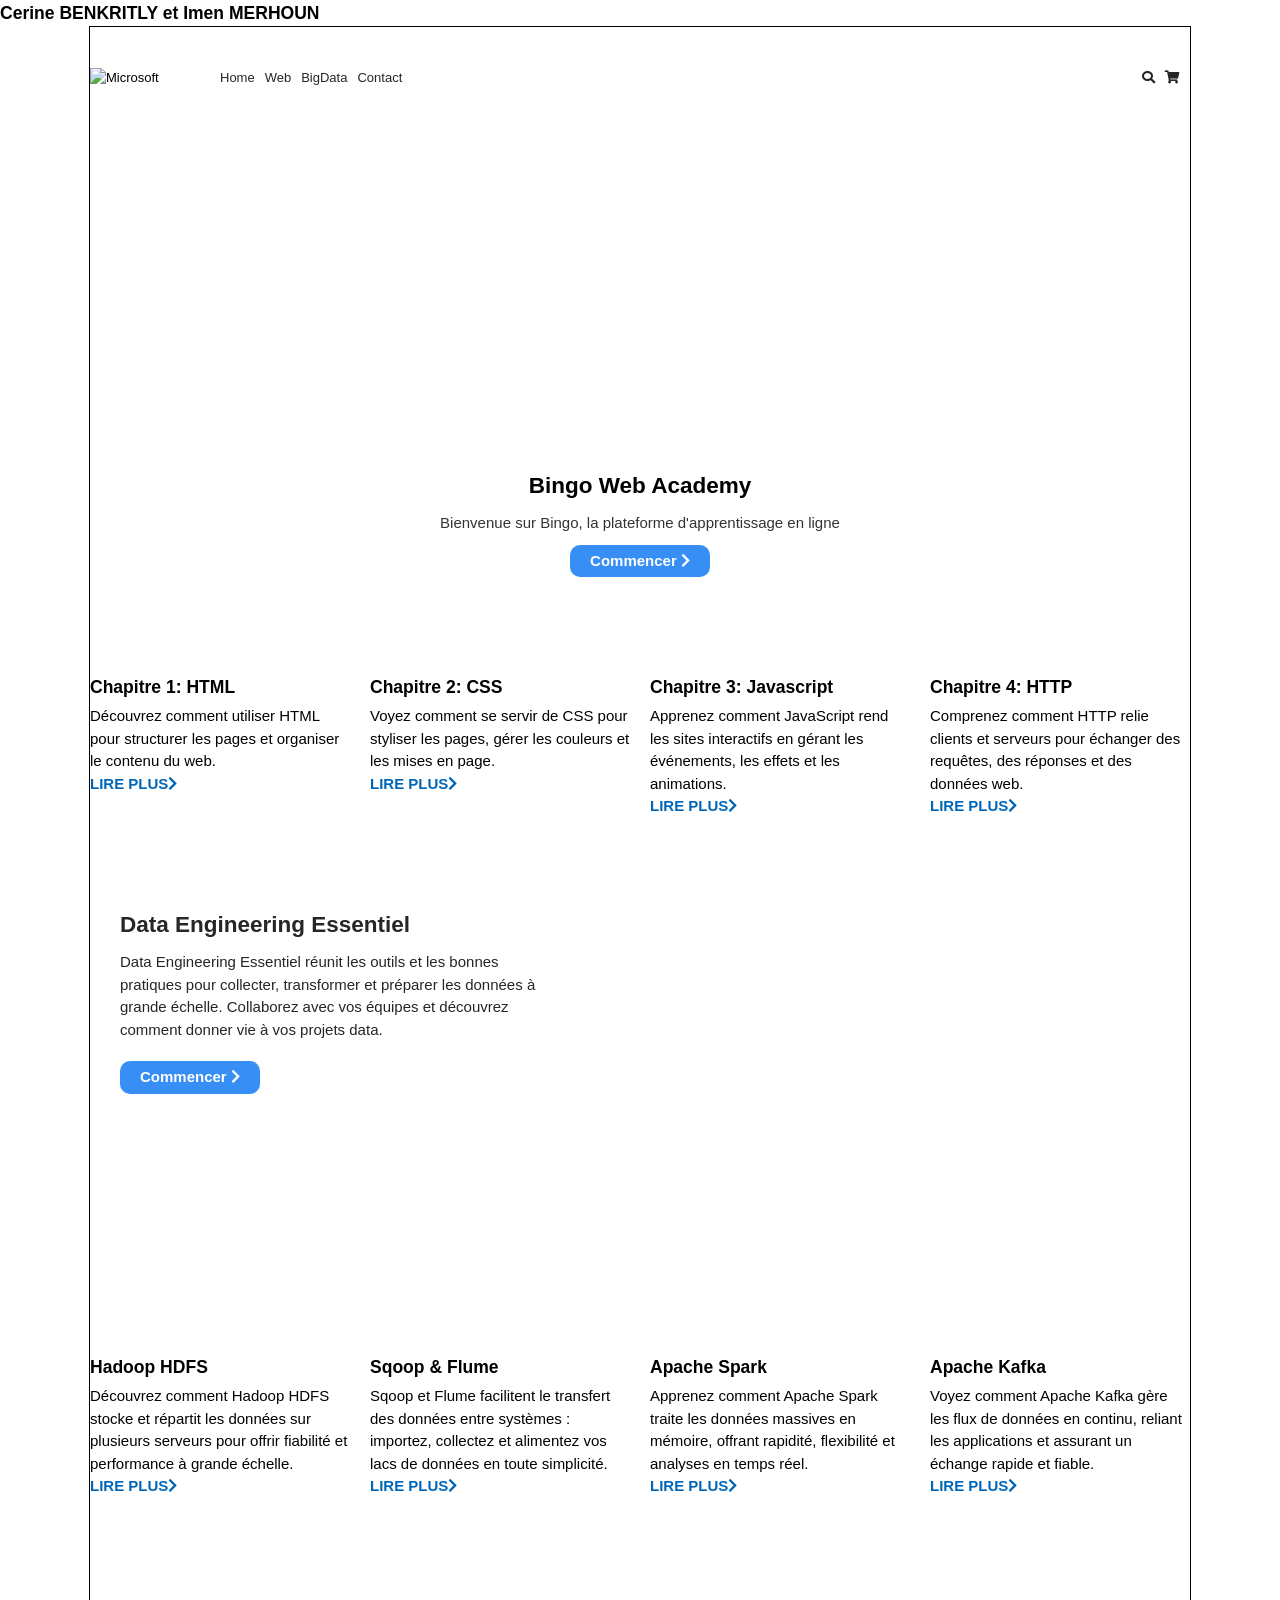
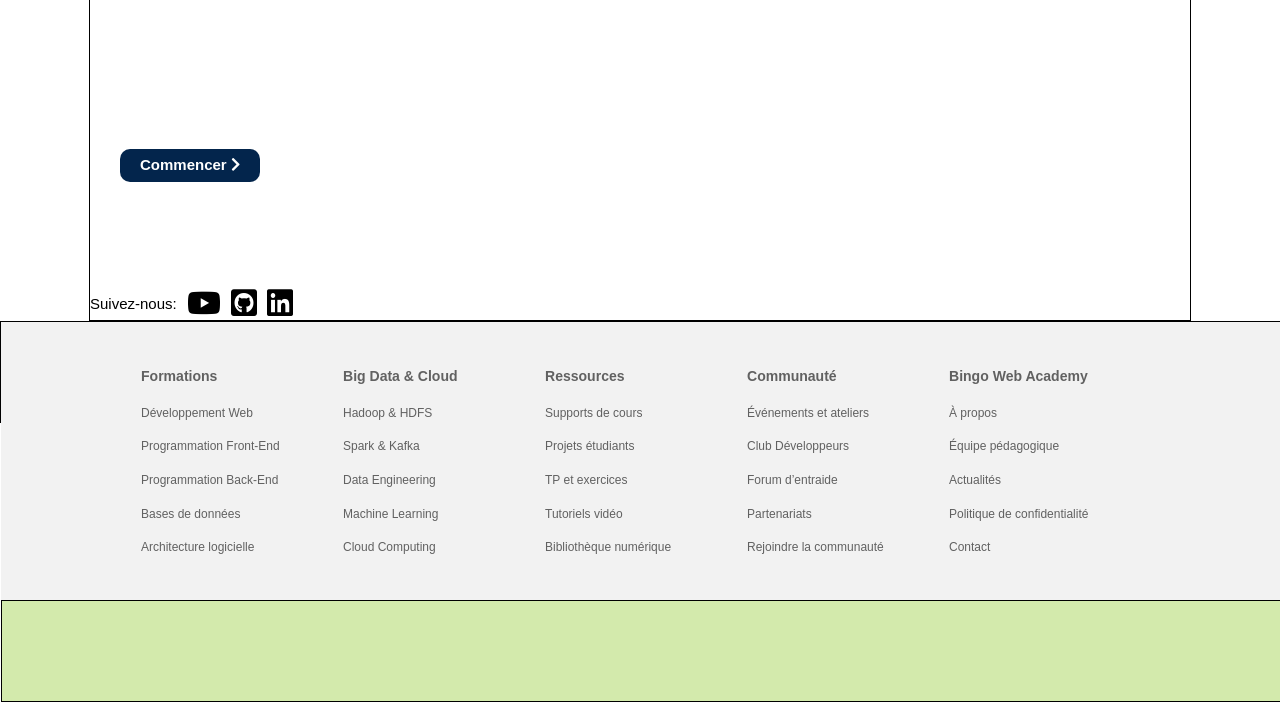
==== Step11_links/index.html @ 2078abc6 "Mise à jour des pages CSS" ====
<!DOCTYPE html>
<html lang="en">
	<head>
		<meta charset="UTF-8">
		<meta name="viewport" content="width=device-width, initial-scale=1.0">
		<link rel="stylesheet" href="style.css" />
		<link rel="stylesheet" href="https://cdnjs.cloudflare.com/ajax/libs/font-awesome/5.15.2/css/all.min.css">
		<title>Microsoft Official homepage</title>
		<h3>
            Cerine BENKRITLY et Imen MERHOUN
        </h3>
	</head>

	<body>
		<div class="container">
			<nav class="main-nav">
				<img src="../img/logo.png" alt="Microsoft" class="logo">
				<ul class="main-menu">
					<li><a href="#">Home</a></li>
					<li><a href="#web">Web</a></li>
					<li><a href="#BigData">BigData</a></li>
					<li><a href="#contact">Contact</a></li>
				</ul>
				<ul class="right-menu">
					<li>
						<a href="#">
							 <i class="fas fa-search"></i>
						</a>
					</li>
					<li>
						<a href="#">
							<i class="fas fa-shopping-cart"></i>
						</a>
					</li>
				</ul>
			</nav>
			<header class="showcase">
				<h2>Bingo Web Academy</h2>
				<p>
					Bienvenue sur Bingo, la plateforme d'apprentissage en ligne
				</p>
				<a href="#" class="btn">
					Commencer <i class="fas fa-chevron-right"></i>
				</a>
			</header>
			<main>
				<section id="web" class="home-cards">
						<div>
						<img src="../img/card1_html.png" alt="">
						<h3>Chapitre 1: HTML</h3>
						<p>
							Découvrez comment utiliser HTML pour structurer les pages et organiser le contenu du web.
						</p>
						<a href="#">Lire plus<i class="fas fa-chevron-right"></i></a>
					</div>
					<div>
						<img src="../img/card2_css.png" alt="" />
						<h3>Chapitre 2: CSS</h3>
						<p>
							Voyez comment se servir de CSS pour styliser les pages, gérer les couleurs et les mises en page.
						</p>
						<a href="#">Lire plus<i class="fas fa-chevron-right"></i></a>
					</div>
					<div>
						<img src="../img/card3_JS.png" alt="" />
						<h3>Chapitre 3: Javascript</h3>
						<p>
							Apprenez comment JavaScript rend les sites interactifs en gérant les événements, les effets et les animations.
						</p>
						<a href="#">Lire plus<i class="fas fa-chevron-right"></i></a>
					</div>
					<div>
						<img src="../img/card4_http.png" alt="" />
						<h3>Chapitre 4: HTTP</h3>
						<p>
							Comprenez comment HTTP relie clients et serveurs pour échanger des requêtes, des réponses et des données web.
						</p>
						<a href="#">Lire plus<i class="fas fa-chevron-right"></i></a>
					</div>
				</section>
				<section id="bigData-intro">
					<div class="content">
						<h2>Data Engineering Essentiel</h2>
						<p>
							Data Engineering Essentiel réunit les outils et les bonnes pratiques pour collecter, 
							transformer et préparer les données à grande échelle. Collaborez avec vos équipes et découvrez comment donner vie à vos projets data.
						</p>
						<a href="#" class="btn">
							Commencer <i class="fas fa-chevron-right"></i>
						</a>
					</div>
				</section>
				<section id="bigData" class="home-cards">
					<div>
						<img src="../img/card5_hdfs.png" alt="" />
						<h3>Hadoop HDFS</h3>
						<p>
							Découvrez comment Hadoop HDFS stocke et répartit les données sur plusieurs serveurs 
							pour offrir fiabilité et performance à grande échelle.
						</p>
						<a href="#">Lire plus<i class="fas fa-chevron-right"></i></a>
					</div>
					<div>
						<img src="../img/card6_pipelines.png" alt="" />
						<h3>Sqoop & Flume</h3>
						<p>
							Sqoop et Flume facilitent le transfert des données entre systèmes : 
							importez, collectez et alimentez vos lacs de données en toute simplicité.
						</p>
						<a href="#">Lire plus<i class="fas fa-chevron-right"></i></a>
					</div>
					<div>
						<img src="../img/card7_spark.png" alt="" />
						<h3>Apache Spark</h3>
						<p>
							Apprenez comment Apache Spark traite les données massives en mémoire, 
							offrant rapidité, flexibilité et analyses en temps réel.
						</p>
						<a href="#">Lire plus<i class="fas fa-chevron-right"></i></a>
					</div>
					<div>
						<img src="../img/card8_kafka.png" alt="" />
						<h3>Apache Kafka</h3>
						<p>
							Voyez comment Apache Kafka gère les flux de données en continu, 
							reliant les applications et assurant un échange rapide et fiable.						
						</p>
						<a href="#">Lire plus<i class="fas fa-chevron-right"></i></a>
					</div>
				</section>
				<section  id="contact" class="ruban dark">
					<div class="content">
						<h2>Bingo Web Academy</h2>
						<p>Bingo Web Academy forme la nouvelle génération de développeurs aux technologies 
							du web et du Big Data. Apprenez à concevoir, analyser et déployer des solutions 
							innovantes qui transforment les données en véritables leviers de performance.</p>
						<a href="#" class="btn">
							Commencer <i class="fas fa-chevron-right"></i>
						</a>
					</div>
				</section>
				<section  class="follow">
					<p>Suivez-nous:</p>
					<a href="https://www.youtube.com/channel/UCO2rHSchURnEcVSnSd_ucbg">
						<span class="fab fa-youtube"></span>
					</a>
					<a href="https://github.com">
						<span class="fab fa-github-square"></span>
					</a>
					<a href="https://linkedin.com">
						<span class="fab fa-linkedin"></span>
					</a>
				</section>
			</main>			
		</div>
		<footer>	
			<section class="links">
				<div class="links-inner">
					<ul>
						<li>
							<h3>Formations</h3>
						</li>
						<li><a href="#">Développement Web</a></li>
						<li><a href="#">Programmation Front-End</a></li>
						<li><a href="#">Programmation Back-End</a></li>
						<li><a href="#">Bases de données</a></li>
						<li><a href="#">Architecture logicielle</a></li>
					</ul>
					<ul>
						<li>
							<h3>Big Data & Cloud</h3>
						</li>
						<li><a href="#">Hadoop & HDFS</a></li>
						<li><a href="#">Spark & Kafka</a></li>
						<li><a href="#">Data Engineering</a></li>
						<li><a href="#">Machine Learning</a></li>
						<li><a href="#">Cloud Computing</a></li>
					</ul>
					<ul>
						<li>
							<h3>Ressources</h3>
						</li>
						<li><a href="#">Supports de cours</a></li>
						<li><a href="#">Projets étudiants</a></li>
						<li><a href="#">TP et exercices</a></li>
						<li><a href="#">Tutoriels vidéo</a></li>
						<li><a href="#">Bibliothèque numérique</a></li>
					</ul>
					<ul>
						<li>
							<h3>Communauté</h3>
						</li>
						<li><a href="#">Événements et ateliers</a></li>
						<li><a href="#">Club Développeurs</a></li>
						<li><a href="#">Forum d’entraide</a></li>
						<li><a href="#">Partenariats</a></li>
						<li><a href="#">Rejoindre la communauté</a></li>
					</ul>
					<ul>
						<li>
							<h3>Bingo Web Academy</h3>
						</li>
						<li><a href="#">À propos</a></li>
						<li><a href="#">Équipe pédagogique</a></li>
						<li><a href="#">Actualités</a></li>
						<li><a href="#">Politique de confidentialité</a></li>
						<li><a href="#">Contact</a></li>
					</ul>
				</div>
			</section>	
			<section class="sub-footer"></section>	
		</footer>
	</body>
</html>
---- Step11_links/style.css ----
* {
    margin: 0;
    padding: 0;
}

body{
    font-family: 'Segoe UI', Tahoma, Geneva, Verdana, sans-serif;
    background-color: white;
    color: black;
    font-size: 15px;
    line-height: 1.5;
}

.container {
    background-color: white;
    width: 90%;
    margin: 0 auto;
    height: auto;
    border: 1px solid black;
    max-width: 1100px;
}

.main-nav{
    display: flex;
    align-items: center;
    justify-content: space-between;
    height: 60px;
    padding: 20px 0;
    font-size: 13px;
    background-color: white;
}

.main-nav .logo{
    width: 110px;
}

.main-nav ul {
    display: flex;
    list-style: none;
}

.main-nav .main-menu{
    flex: 1;
    margin-left: 20px;
}

.main-nav li {
    margin-right: 10px;
}

.main-nav a{
    color: #262626;
    text-decoration: none;
    padding-bottom: 2px;
    border-bottom: 2px solid transparent;
}

.main-nav a:hover{
    border-bottom: 2px solid black;
}

.showcase{
    width: 100%;
    height: 400px;
    background: white url('../img/slide1.png') no-repeat center top;
    background-size: 30%;
    background-origin: content-box;
    background-clip: content-box;
    display: flex;
    flex-direction: column;
    align-items: center;
    justify-content: flex-end;
    padding: 50px 0;
    margin-bottom: 20px;
    border: none;
}

.showcase h1, .showcase h2, .showcase p{
    margin-bottom: 10px;
}

.showcase h2{
    color: black;
}

.showcase p{
    color: #333;
}

.btn{
    cursor: pointer;
    display: inline-block;
    border: 0;
    border-radius: 10px;
    padding: 5px 20px;
    background-color: #378ff5;
    color: white;
    font-weight: bold;
    text-decoration: none;
    font-size: 15px;
}

.btn:hover{
    opacity: 0.9;
}

.dark{
    color: white;
}

.dark .btn{
    background-color: #f4f4f4;
    color: #333;

}

.sub-footer{
    background-color: #d3eaac;
    width: 100%;
    height: 100px;
    border: 1px solid black;
}

.home-cards{
    display: grid;
    grid-template-columns: repeat(4, 1fr);
    gap: 20px;
    margin-bottom: 40px;
    background-color: white;
    width: auto;
    border: none;
}

.home-cards img{
    width: 100%;
    margin-bottom: 20px;
}

.home-cards h3{
    margin-bottom: 5px;
}

.home-cards a{
    color: #0067b8;
    text-transform: uppercase;
    font-weight: bold;
    text-decoration: none;
    padding-top: 10px;
    display: inline;
}

.home-cards a:hover i{
    margin-left: 10px;
}

#bigData-intro {
    height: 350px;
    background: url('../img/bigData.png') no-repeat  center;
    background-size: contain;
    margin-bottom: 20px;
    padding-bottom: 100px;
    border: none;
} 

#bigData-intro .content{
    width: 40%;
    color: #262626;
    padding: 50px 0 0 30px;
}

#bigData-intro .content p{
    margin: 10px 0 20px;

}

.ruban{
    width: 100%;
    height: 350px;
    background: url('../img/carbon2.jpg') no-repeat center;
    background-size: 100% 100%;
    background-position: center -30px;
    border: none;
}

.ruban .content{
    width: 55%;
    color: white;
    padding: 80px 0 0 30px;
}

.ruban .content p{
    margin: 10px 0 20px;
}

.dark .btn{
    background-color: #03254c;
    color: white;
}

.follow{
    background-color: white;
    display: flex;
    justify-content: flex-start;
    align-items: center;
    border: none;
}

.follow > * {
    padding-right: 10px;
}

.follow span{
    color: black;
    font-size: 30px;
}

.links{
    background-color: #f2f2f2;
    color: #616161;
    padding: 35px 0;
    height: auto;
    font-size: 12px;
    border: none;
}

.links-inner{
    display: grid;
    grid-template-columns: repeat(5, 1fr);
    gap: 10px;
    margin: 0 auto;
    max-width: 1000px;
    padding: 0 20px;
}

.links-inner li {
    line-height: 2.8;
    
}

.links-inner ul{
    list-style: none;
}

.links-inner a{
    color: #616161;
    text-decoration: none;
}

footer {
    background-color: #cccccc;
    width: 100%;
    height: 100px;
    border: 1px solid black;
}
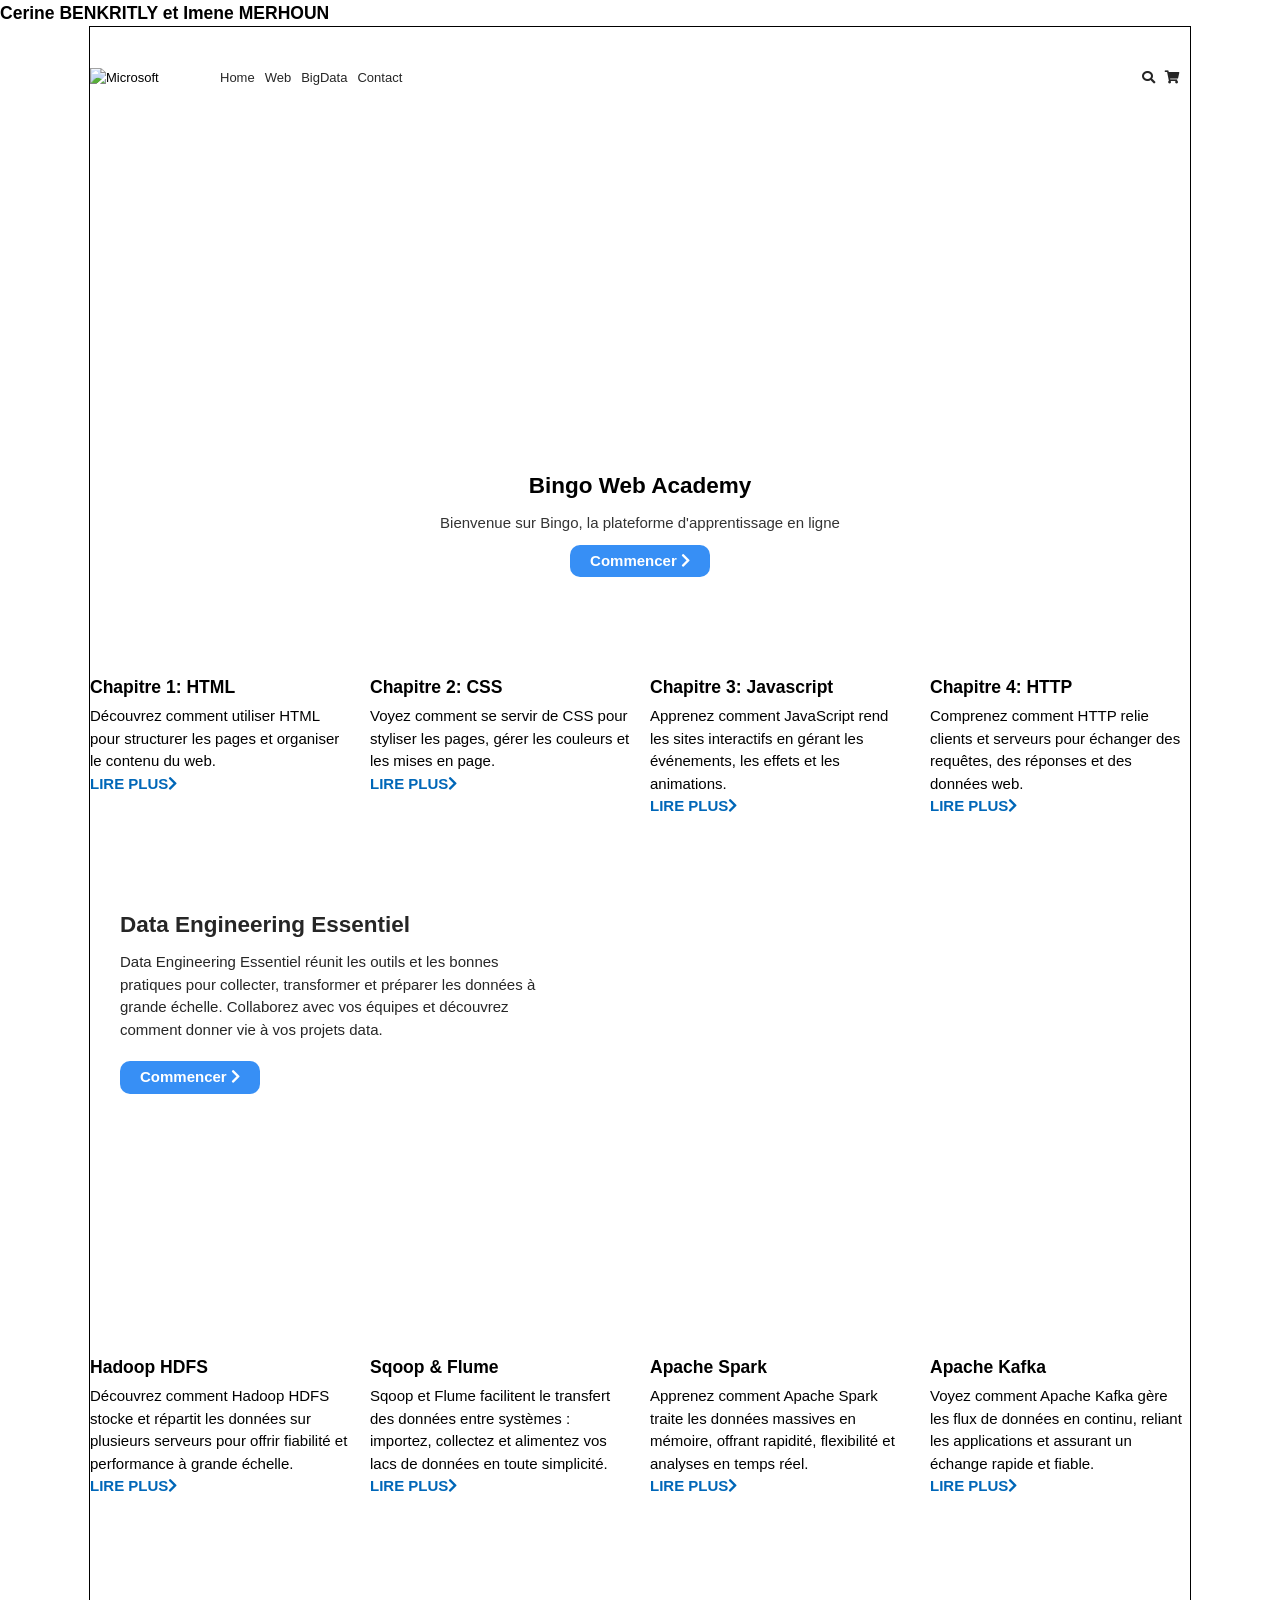
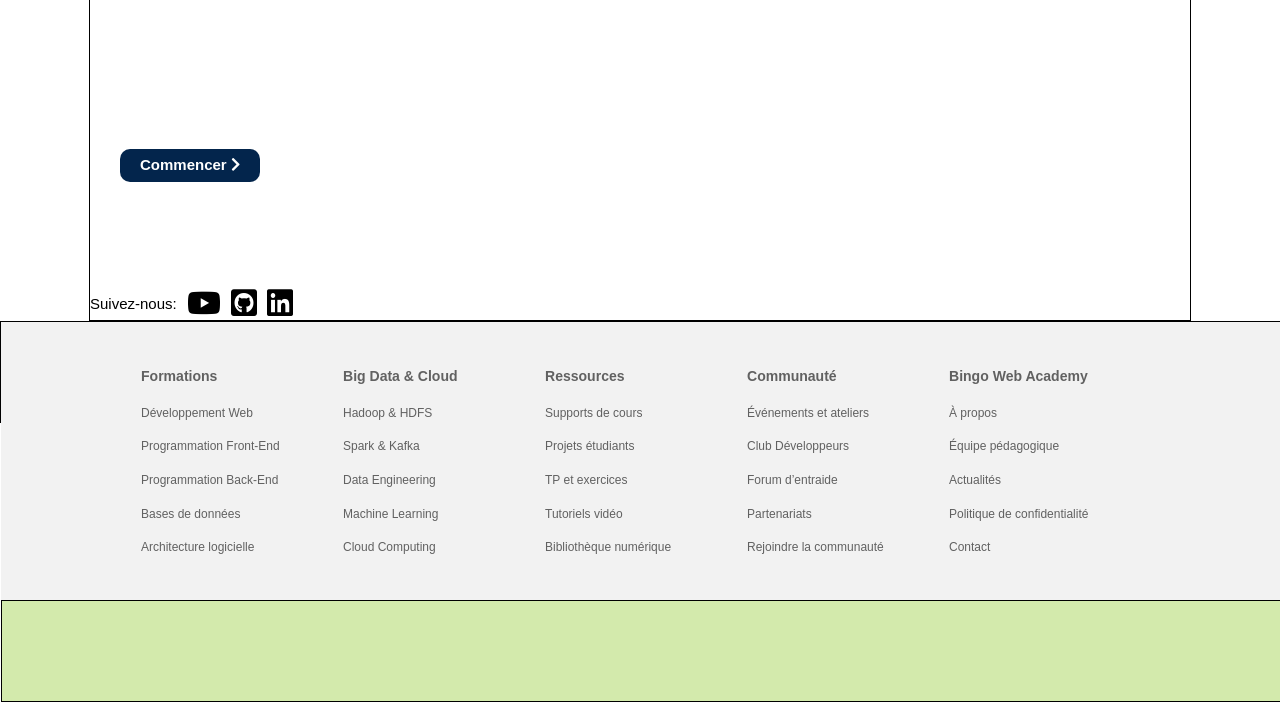
==== commit 1feb89d0: "Mise à jour des pages CSS" ====
--- a/Step11_links/index.html
+++ b/Step11_links/index.html
@@ -7,7 +7,7 @@
 		<link rel="stylesheet" href="https://cdnjs.cloudflare.com/ajax/libs/font-awesome/5.15.2/css/all.min.css">
 		<title>Microsoft Official homepage</title>
 		<h3>
-            Cerine BENKRITLY et Imen MERHOUN
+            Cerine BENKRITLY et Imene MERHOUN
         </h3>
 	</head>
 
